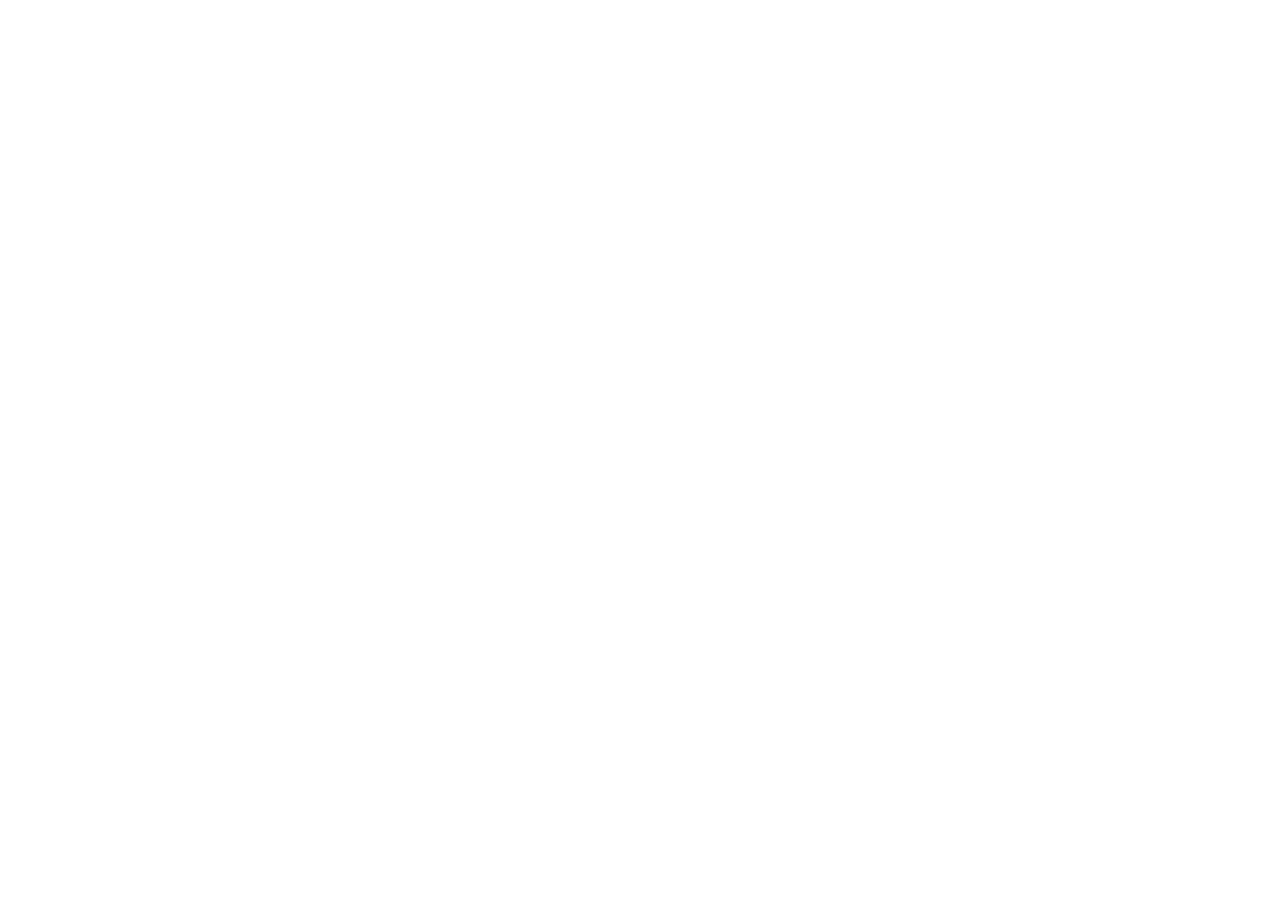
==== index.html @ b0f3b049 "criei a página principal" ====
<!DOCTYPE html>
<html lang="pt-br">
<head>
    <meta charset="UTF-8">
    <meta name="viewport" content="width=device-width, initial-scale=1.0">
    <link rel="shortcut icon" href="favicon.ico" type="image/x-icon">
    <title>Projeto Redes Sociais</title>
</head>
<body>
    
</body>
</html>
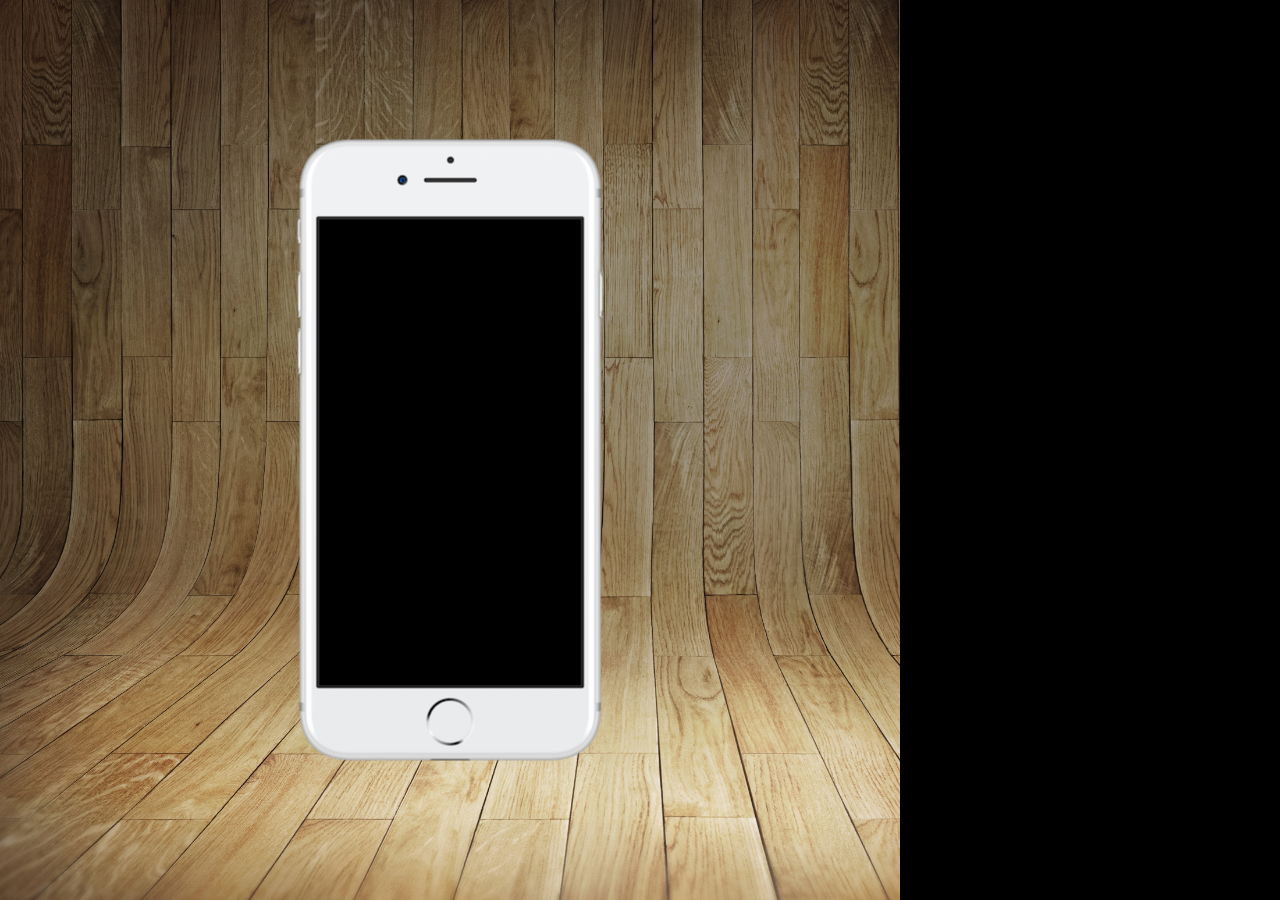
==== commit 485b86e6: "começando desenvolvimento da página principal" ====
--- a/index.html
+++ b/index.html
@@ -4,9 +4,17 @@
     <meta charset="UTF-8">
     <meta name="viewport" content="width=device-width, initial-scale=1.0">
     <link rel="shortcut icon" href="favicon.ico" type="image/x-icon">
+    <link rel="stylesheet" href="estilos/style.css">
     <title>Projeto Redes Sociais</title>
 </head>
 <body>
-    
+    <main>
+        <section id="telefone">
+
+        </section>
+        <section id="redes-sociais">
+
+        </section>
+    </main>
 </body>
 </html>--- a/estilos/style.css
+++ b/estilos/style.css
@@ -0,0 +1,35 @@
+@charset "UTF-8";
+
+* {
+    margin: 0px;
+    padding: 0px;
+    font-family: Arial, Helvetica, sans-serif;
+}
+
+html, body {
+    height: 100dvh;
+    width: 100vh;
+    background-color: black;
+}
+
+body {
+    background: url(../imagens/fundo-madeira.jpg) no-repeat top center;
+    background-size: cover;
+    background-attachment: fixed;
+}
+
+main {
+    height: 100vh;
+    position: relative;
+}
+
+section#telefone {
+    position: absolute;
+    top: 50%;
+    left: 50%;
+    transform: translate(-50%, -50%);
+
+    background: url(../imagens/frame-iphone.png) no-repeat;
+    height: 627px;
+    width: 311px;
+}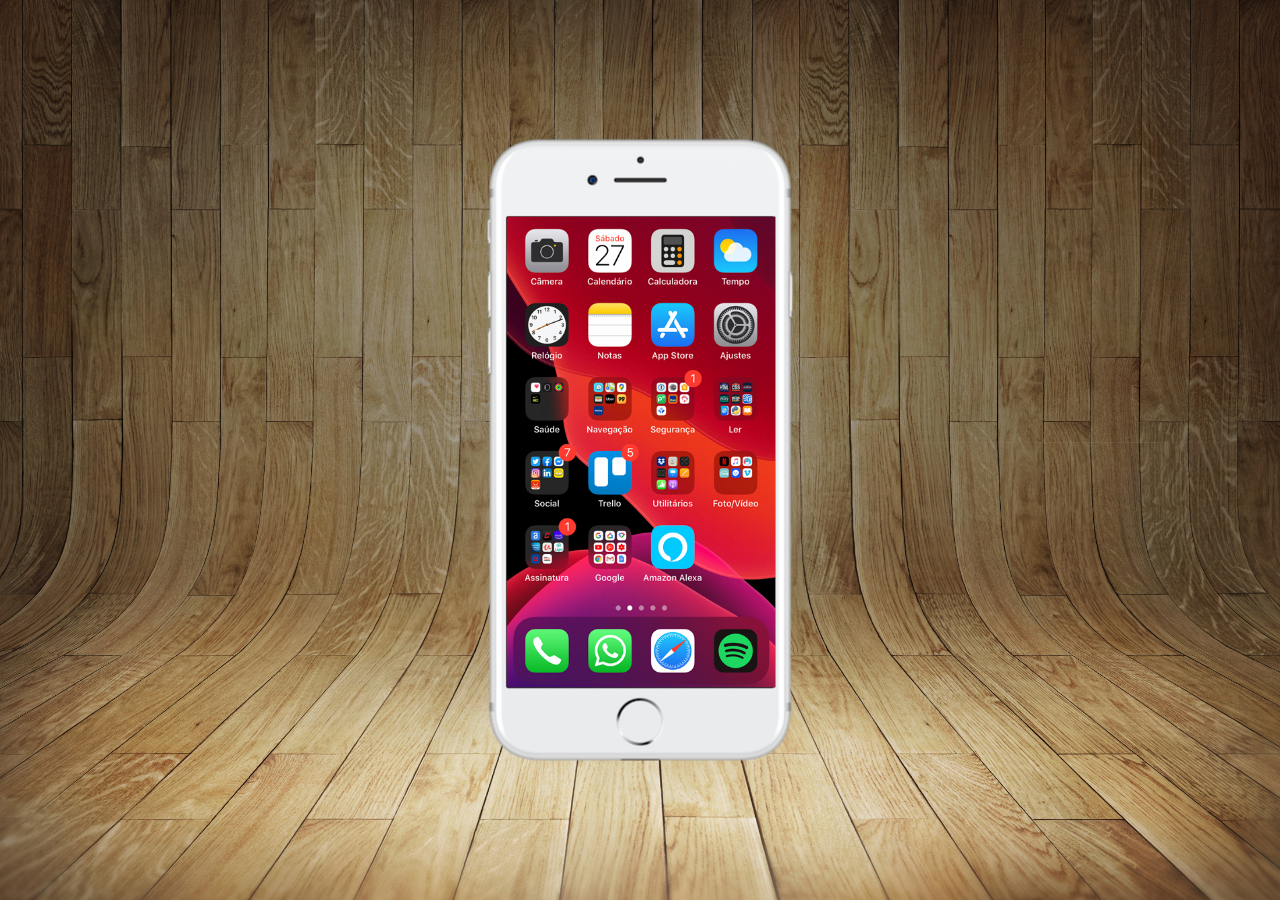
==== commit ee1a440f: "criei home" ====
--- a/index.html
+++ b/index.html
@@ -10,7 +10,7 @@
 <body>
     <main>
         <section id="telefone">
-
+            <iframe src="home.html" name="tela" id="tela" frameborder="0"></iframe>
         </section>
         <section id="redes-sociais">
 
--- a/estilos/style.css
+++ b/estilos/style.css
@@ -7,8 +7,8 @@
 }
 
 html, body {
-    height: 100dvh;
-    width: 100vh;
+    height: 100vh;
+    width: 100vw;
     background-color: black;
 }
 
@@ -32,4 +32,12 @@
     background: url(../imagens/frame-iphone.png) no-repeat;
     height: 627px;
     width: 311px;
+}
+
+iframe#tela {
+    position: relative;
+    top: 80px;
+    left: 22px;
+    width: 269px;
+    height: 471px;
 }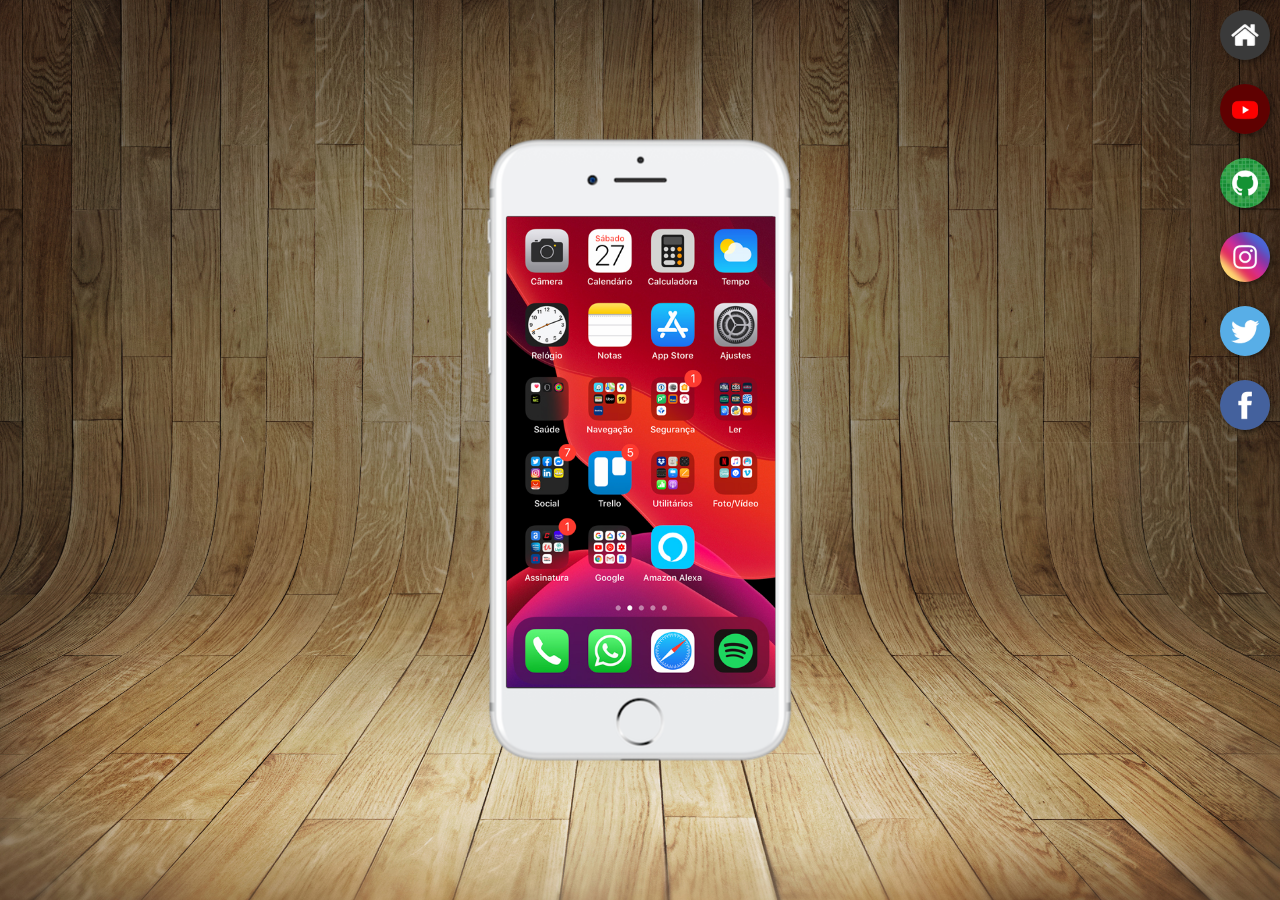
==== commit 85a96410: "criei botões de navegação" ====
--- a/index.html
+++ b/index.html
@@ -10,10 +10,17 @@
 <body>
     <main>
         <section id="telefone">
-            <iframe src="home.html" name="tela" id="tela" frameborder="0"></iframe>
+            <iframe src="home.html" name="tela" id="tela" frameborder="0">
+                Seu navegador não é compatível com isso.
+            </iframe>
         </section>
         <section id="redes-sociais">
-
+            <a href="#" target="tela"><img src="imagens/logo-home.jpg" alt=""></a><br>
+            <a href="#" target="tela"><img src="imagens/logo-youtube.jpg" alt=""></a><br>
+            <a href="#" target="tela"><img src="imagens/logo-github.jpg" alt=""></a><br>
+            <a href="#" target="tela"><img src="imagens/logo-instagram.jpg" alt=""></a><br>
+            <a href="#" target="tela"><img src="imagens/logo-twitter.jpg" alt=""></a><br>
+            <a href="#" target="tela"><img src="imagens/logo-facebook.jpg" alt=""></a><br>
         </section>
     </main>
 </body>
--- a/estilos/style.css
+++ b/estilos/style.css
@@ -40,4 +40,23 @@
     left: 22px;
     width: 269px;
     height: 471px;
+}
+
+section#redes-sociais {
+    text-align: right;
+}
+
+section#redes-sociais img {
+    width: 50px;
+    margin: 10px;
+    border-radius: 50%;
+    box-shadow: 2px 2px 5px rgba(0, 0, 0, 0.411);
+    box-sizing: border-box;
+}
+
+section#redes-sociais img:hover {
+    border: 3px solid rgba(255, 255, 255, 0.534);
+    transform: translate(-5px, -5px);
+    box-shadow: 5px 5px 10px rgba(0, 0, 0, 0.521);
+    transition: transform 0.5s, border 1s;
 }